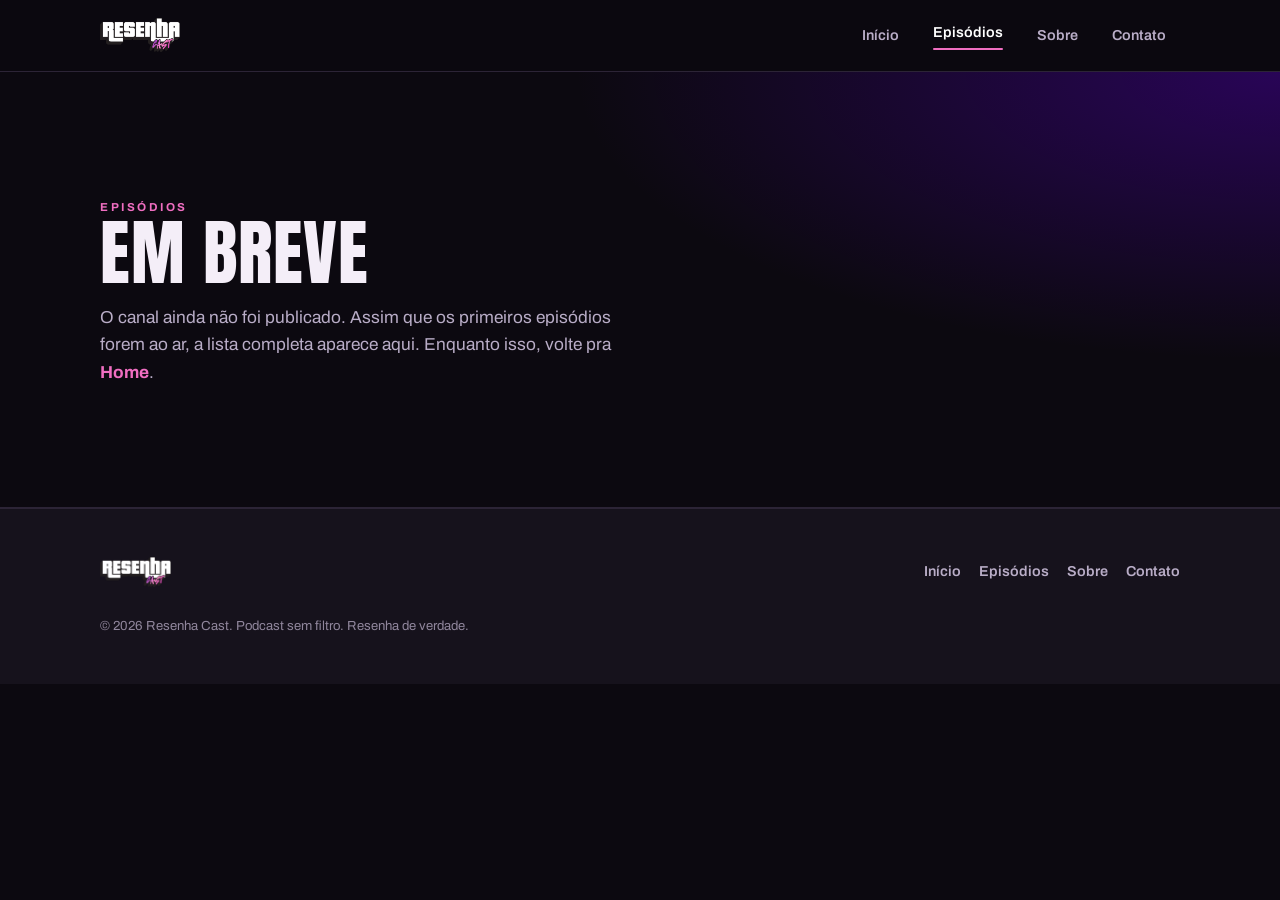
==== episodios.html @ 4e24410d "Base compartilhada + Home do Resenha Cast Passo 1 da ordem de entrega: site estático (HTML/CSS/JS va" ====
<!doctype html>
<html lang="pt-BR">
  <head>
    <meta charset="UTF-8" />
    <meta name="viewport" content="width=device-width, initial-scale=1.0" />
    <title>Episódios — Resenha Cast</title>
    <meta
      name="description"
      content="Todos os episódios do Resenha Cast. Em breve."
    />
    <link rel="preconnect" href="https://fonts.googleapis.com" />
    <link rel="preconnect" href="https://fonts.gstatic.com" crossorigin />
    <link
      href="https://fonts.googleapis.com/css2?family=Anton&family=Archivo:wght@400;600;700;800&display=swap"
      rel="stylesheet"
    />
    <link rel="stylesheet" href="assets/styles.css" />
    <link rel="icon" href="assets/logo-resenha.png" />
  </head>
  <body>
    <a class="skip-link" href="#conteudo">Pular para o conteúdo</a>

    <header class="site-header">
      <div class="container">
        <a class="brand" href="index.html" aria-label="Resenha Cast — início">
          <img src="assets/logo-resenha.png" alt="Resenha Cast" />
        </a>
        <button
          class="nav-toggle"
          type="button"
          aria-label="Abrir menu"
          aria-expanded="false"
          aria-controls="primary-nav"
        >
          <span></span><span></span><span></span>
        </button>
        <nav class="nav" id="primary-nav" aria-label="Navegação principal">
          <a href="index.html">Início</a>
          <a href="episodios.html" aria-current="page">Episódios</a>
          <a href="sobre.html">Sobre</a>
          <a href="contato.html">Contato</a>
        </nav>
      </div>
    </header>

    <main id="conteudo">
      <section class="page-hero">
        <div class="container">
          <span class="eyebrow">Episódios</span>
          <h1>Em breve</h1>
          <p>
            O canal ainda não foi publicado. Assim que os primeiros episódios
            forem ao ar, a lista completa aparece aqui. Enquanto isso, volte pra
            <a href="index.html" style="color: var(--cast-pink); font-weight: 700"
              >Home</a
            >.
          </p>
        </div>
      </section>
    </main>

    <footer class="site-footer">
      <div class="container">
        <a class="brand" href="index.html" aria-label="Resenha Cast — início">
          <img src="assets/logo-resenha.png" alt="Resenha Cast" />
        </a>
        <nav class="footer-links" aria-label="Rodapé">
          <a href="index.html">Início</a>
          <a href="episodios.html">Episódios</a>
          <a href="sobre.html">Sobre</a>
          <a href="contato.html">Contato</a>
        </nav>
        <p class="footer-note">
          © <span id="year">2026</span> Resenha Cast. Podcast sem filtro. Resenha
          de verdade.
        </p>
      </div>
    </footer>

    <script src="assets/main.js"></script>
    <script>
      document.getElementById("year").textContent = new Date().getFullYear();
    </script>
  </body>
</html>
---- assets/styles.css ----
/* ==========================================================================
   Resenha Cast — tokens + estilos globais
   Um único CSS compartilhado por todas as páginas.
   ========================================================================== */

/* ---- Design tokens (paleta oficial da arte) ---------------------------- */
:root {
  --white: #ffffff;
  --ink: #141414;
  --magenta: #c300e3;
  --magenta-light: #d357d7;
  --indigo: #45009d;
  --near-black: #1b1e17;
  --cast-purple: #a64dd6;
  --cast-pink: #f06ec1;

  /* Neutros de apoio (derivados, para superfícies escuras) */
  --bg: #0c0910;
  --surface: #16121c;
  --surface-2: #1e1826;
  --border: #2c2436;
  --text: #f4eef8;
  --text-dim: #b9adc7;

  --radius: 14px;
  --radius-sm: 10px;
  --maxw: 1120px;
  --header-h: 72px;

  --font-display: "Anton", "Arial Narrow", system-ui, sans-serif;
  --font-body: "Archivo", system-ui, -apple-system, "Segoe UI", sans-serif;
}

/* ---- Reset enxuto ------------------------------------------------------- */
*,
*::before,
*::after {
  box-sizing: border-box;
}

html {
  scroll-behavior: smooth;
}

@media (prefers-reduced-motion: reduce) {
  html {
    scroll-behavior: auto;
  }
  *,
  *::before,
  *::after {
    animation-duration: 0.01ms !important;
    animation-iteration-count: 1 !important;
    transition-duration: 0.01ms !important;
  }
}

body {
  margin: 0;
  background: var(--bg);
  color: var(--text);
  font-family: var(--font-body);
  font-size: 17px;
  line-height: 1.6;
  -webkit-font-smoothing: antialiased;
  text-rendering: optimizeLegibility;
}

img {
  max-width: 100%;
  display: block;
}

a {
  color: inherit;
  text-decoration: none;
}

h1,
h2,
h3 {
  margin: 0;
  font-family: var(--font-display);
  font-weight: 400;
  line-height: 0.95;
  letter-spacing: 0.01em;
  text-transform: uppercase;
}

p {
  margin: 0;
}

/* ---- Utilitários -------------------------------------------------------- */
.container {
  width: 100%;
  max-width: var(--maxw);
  margin-inline: auto;
  padding-inline: 20px;
}

.eyebrow {
  font-family: var(--font-body);
  font-weight: 700;
  font-size: 0.72rem;
  letter-spacing: 0.22em;
  text-transform: uppercase;
  color: var(--cast-pink);
}

.section {
  padding-block: clamp(56px, 8vw, 96px);
}

.section__head {
  display: flex;
  flex-direction: column;
  gap: 10px;
  margin-bottom: 36px;
}

.section__head h2 {
  font-size: clamp(2rem, 6vw, 3.25rem);
}

/* Foco de teclado visível em toda a interface */
:focus-visible {
  outline: 3px solid var(--cast-pink);
  outline-offset: 3px;
  border-radius: 4px;
}

/* Pular para o conteúdo (acessibilidade) */
.skip-link {
  position: absolute;
  left: 12px;
  top: -60px;
  z-index: 100;
  background: var(--white);
  color: var(--ink);
  padding: 10px 16px;
  border-radius: 8px;
  font-weight: 700;
  transition: top 0.15s ease;
}
.skip-link:focus {
  top: 12px;
}

/* ---- Botões ------------------------------------------------------------- */
.btn {
  display: inline-flex;
  align-items: center;
  justify-content: center;
  gap: 10px;
  font-family: var(--font-body);
  font-weight: 700;
  font-size: 0.95rem;
  letter-spacing: 0.02em;
  padding: 14px 26px;
  border-radius: 999px;
  border: 2px solid transparent;
  cursor: pointer;
  transition: transform 0.12s ease, background 0.2s ease, border-color 0.2s ease;
}
.btn:active {
  transform: translateY(1px);
}
.btn--primary {
  background: var(--magenta);
  color: var(--white);
}
.btn--primary:hover {
  background: var(--magenta-light);
}
.btn--ghost {
  background: transparent;
  border-color: rgba(255, 255, 255, 0.35);
  color: var(--white);
}
.btn--ghost:hover {
  border-color: var(--white);
  background: rgba(255, 255, 255, 0.08);
}

/* ==========================================================================
   Header (igual em todas as páginas)
   ========================================================================== */
.site-header {
  position: sticky;
  top: 0;
  z-index: 50;
  height: var(--header-h);
  display: flex;
  align-items: center;
  background: rgba(12, 9, 16, 0.72);
  backdrop-filter: blur(10px);
  border-bottom: 1px solid var(--border);
}

.site-header .container {
  display: flex;
  align-items: center;
  justify-content: space-between;
  gap: 20px;
}

.brand {
  display: inline-flex;
  align-items: center;
  height: 100%;
}
.brand img {
  height: 34px;
  width: auto;
}

.nav {
  display: flex;
  align-items: center;
  gap: 6px;
}
.nav a {
  font-weight: 600;
  font-size: 0.9rem;
  padding: 10px 14px;
  border-radius: 8px;
  color: var(--text-dim);
  transition: color 0.15s ease, background 0.15s ease;
}
.nav a:hover {
  color: var(--white);
  background: rgba(255, 255, 255, 0.06);
}
.nav a[aria-current="page"] {
  color: var(--white);
}
.nav a[aria-current="page"]::after {
  content: "";
  display: block;
  height: 2px;
  margin-top: 4px;
  border-radius: 2px;
  background: var(--cast-pink);
}

.nav-toggle {
  display: none;
  flex-direction: column;
  gap: 5px;
  padding: 10px;
  background: transparent;
  border: 0;
  cursor: pointer;
}
.nav-toggle span {
  width: 24px;
  height: 2px;
  background: var(--white);
  border-radius: 2px;
  transition: transform 0.2s ease, opacity 0.2s ease;
}

/* ==========================================================================
   Hero
   ========================================================================== */
.hero {
  position: relative;
  overflow: hidden;
  isolation: isolate;
  /* Gradiente recriado em CSS a partir da arte de referência */
  background:
    radial-gradient(110% 120% at 12% -5%, var(--magenta-light) 0%, transparent 42%),
    radial-gradient(120% 130% at 102% 0%, var(--indigo) 0%, transparent 52%),
    radial-gradient(150% 150% at 100% 105%, var(--magenta) 0%, transparent 55%),
    radial-gradient(120% 120% at -10% 115%, var(--near-black) 12%, transparent 60%),
    var(--indigo);
}
.hero::after {
  /* Vinheta descendo pro canto inferior-esquerdo */
  content: "";
  position: absolute;
  inset: 0;
  z-index: -1;
  background: radial-gradient(
    130% 120% at 0% 100%,
    rgba(12, 9, 16, 0.85) 0%,
    transparent 55%
  );
}

.hero__inner {
  min-height: calc(78vh - var(--header-h));
  display: flex;
  flex-direction: column;
  align-items: flex-start;
  justify-content: center;
  gap: 26px;
  padding-block: clamp(48px, 9vw, 96px);
}

.hero__logo {
  width: min(560px, 82%);
  filter: drop-shadow(0 18px 40px rgba(0, 0, 0, 0.45));
}

.hero__tagline {
  font-family: var(--font-body);
  font-weight: 800;
  letter-spacing: 0.18em;
  text-transform: uppercase;
  font-size: clamp(0.85rem, 2.4vw, 1.15rem);
  color: rgba(255, 255, 255, 0.92);
}

.hero__sub {
  max-width: 46ch;
  font-size: 1.05rem;
  color: rgba(255, 255, 255, 0.85);
}

.hero__actions {
  display: flex;
  flex-wrap: wrap;
  gap: 14px;
  margin-top: 6px;
}

/* ==========================================================================
   Cards de episódio — estilo "loading screen do GTA"
   ========================================================================== */
.episodes-grid {
  display: grid;
  gap: 22px;
  grid-template-columns: repeat(auto-fill, minmax(280px, 1fr));
}

.ep-card {
  position: relative;
  display: flex;
  flex-direction: column;
  justify-content: flex-end;
  aspect-ratio: 16 / 10;
  border-radius: var(--radius);
  overflow: hidden;
  background: var(--surface-2);
  border: 1px solid var(--border);
  isolation: isolate;
}

/* Thumb / placeholder */
.ep-card__thumb {
  position: absolute;
  inset: 0;
  z-index: -2;
  background:
    radial-gradient(90% 90% at 20% 10%, rgba(211, 87, 215, 0.5), transparent 60%),
    radial-gradient(90% 90% at 100% 100%, rgba(69, 0, 157, 0.7), transparent 60%),
    var(--surface);
  display: grid;
  place-items: center;
}
.ep-card__thumb img {
  width: 100%;
  height: 100%;
  object-fit: cover;
}
.ep-card__placeholder {
  font-family: var(--font-display);
  font-size: 2.4rem;
  color: rgba(255, 255, 255, 0.14);
  letter-spacing: 0.05em;
}

/* Tarja inferior escura com título + número */
.ep-card__bar {
  position: relative;
  padding: 18px 18px 16px;
  background: linear-gradient(
    to top,
    rgba(10, 8, 14, 0.96) 0%,
    rgba(10, 8, 14, 0.82) 55%,
    transparent 100%
  );
}
.ep-card__num {
  font-family: var(--font-body);
  font-weight: 800;
  font-size: 0.7rem;
  letter-spacing: 0.2em;
  text-transform: uppercase;
  color: var(--cast-pink);
}
.ep-card__title {
  font-family: var(--font-display);
  font-size: 1.5rem;
  margin-top: 4px;
  color: var(--white);
}
.ep-card__tag {
  position: absolute;
  top: 14px;
  right: 14px;
  z-index: 1;
  font-size: 0.68rem;
  font-weight: 700;
  letter-spacing: 0.12em;
  text-transform: uppercase;
  padding: 5px 10px;
  border-radius: 999px;
  background: rgba(0, 0, 0, 0.55);
  color: var(--text-dim);
  border: 1px solid var(--border);
}

/* ==========================================================================
   Onde ouvir
   ========================================================================== */
.listen-grid {
  display: grid;
  gap: 18px;
  grid-template-columns: repeat(auto-fit, minmax(220px, 1fr));
}
.listen-card {
  display: flex;
  flex-direction: column;
  gap: 6px;
  padding: 24px;
  border-radius: var(--radius);
  background: var(--surface);
  border: 1px solid var(--border);
}
.listen-card--live {
  border-color: var(--magenta);
  box-shadow: 0 0 0 1px var(--magenta) inset;
}
.listen-card__name {
  font-family: var(--font-display);
  font-size: 1.4rem;
}
.listen-card__status {
  font-size: 0.82rem;
  font-weight: 700;
  letter-spacing: 0.08em;
  text-transform: uppercase;
  color: var(--text-dim);
}
.listen-card--live .listen-card__status {
  color: var(--cast-pink);
}
.listen-card a.listen-card__status {
  color: var(--white);
}

/* ==========================================================================
   CTA de contato
   ========================================================================== */
.cta {
  background:
    radial-gradient(120% 140% at 100% 0%, rgba(195, 0, 227, 0.35), transparent 55%),
    radial-gradient(120% 140% at 0% 100%, rgba(69, 0, 157, 0.4), transparent 55%),
    var(--surface);
  border-block: 1px solid var(--border);
}
.cta__inner {
  display: flex;
  flex-wrap: wrap;
  align-items: center;
  justify-content: space-between;
  gap: 24px;
}
.cta h2 {
  font-size: clamp(1.8rem, 5vw, 2.75rem);
  max-width: 18ch;
}
.cta p {
  color: var(--text-dim);
  margin-top: 8px;
  max-width: 42ch;
}

/* ==========================================================================
   Página placeholder (Em breve)
   ========================================================================== */
.page-hero {
  padding-block: clamp(56px, 10vw, 120px);
  background:
    radial-gradient(100% 120% at 100% 0%, rgba(69, 0, 157, 0.5), transparent 55%),
    var(--bg);
  border-bottom: 1px solid var(--border);
}
.page-hero h1 {
  font-size: clamp(2.4rem, 8vw, 4.5rem);
}
.page-hero p {
  margin-top: 16px;
  max-width: 52ch;
  color: var(--text-dim);
  font-size: 1.08rem;
}

/* ==========================================================================
   Footer (igual em todas as páginas)
   ========================================================================== */
.site-footer {
  border-top: 1px solid var(--border);
  padding-block: 48px;
  background: var(--surface);
}
.site-footer .container {
  display: flex;
  flex-wrap: wrap;
  gap: 28px;
  align-items: center;
  justify-content: space-between;
}
.site-footer img {
  height: 30px;
}
.footer-links {
  display: flex;
  flex-wrap: wrap;
  gap: 18px;
}
.footer-links a {
  color: var(--text-dim);
  font-size: 0.9rem;
  font-weight: 600;
}
.footer-links a:hover {
  color: var(--white);
}
.footer-note {
  width: 100%;
  color: var(--text-dim);
  font-size: 0.82rem;
  opacity: 0.75;
}

/* ==========================================================================
   Responsivo — nav mobile
   ========================================================================== */
@media (max-width: 720px) {
  .nav-toggle {
    display: flex;
  }
  .nav {
    position: fixed;
    inset: var(--header-h) 0 auto 0;
    flex-direction: column;
    align-items: stretch;
    gap: 2px;
    padding: 14px 20px 20px;
    background: rgba(12, 9, 16, 0.98);
    border-bottom: 1px solid var(--border);
    transform: translateY(-120%);
    transition: transform 0.25s ease;
  }
  .nav[data-open="true"] {
    transform: translateY(0);
  }
  .nav a {
    padding: 14px 12px;
    font-size: 1rem;
  }
  .nav a[aria-current="page"]::after {
    display: none;
  }
}
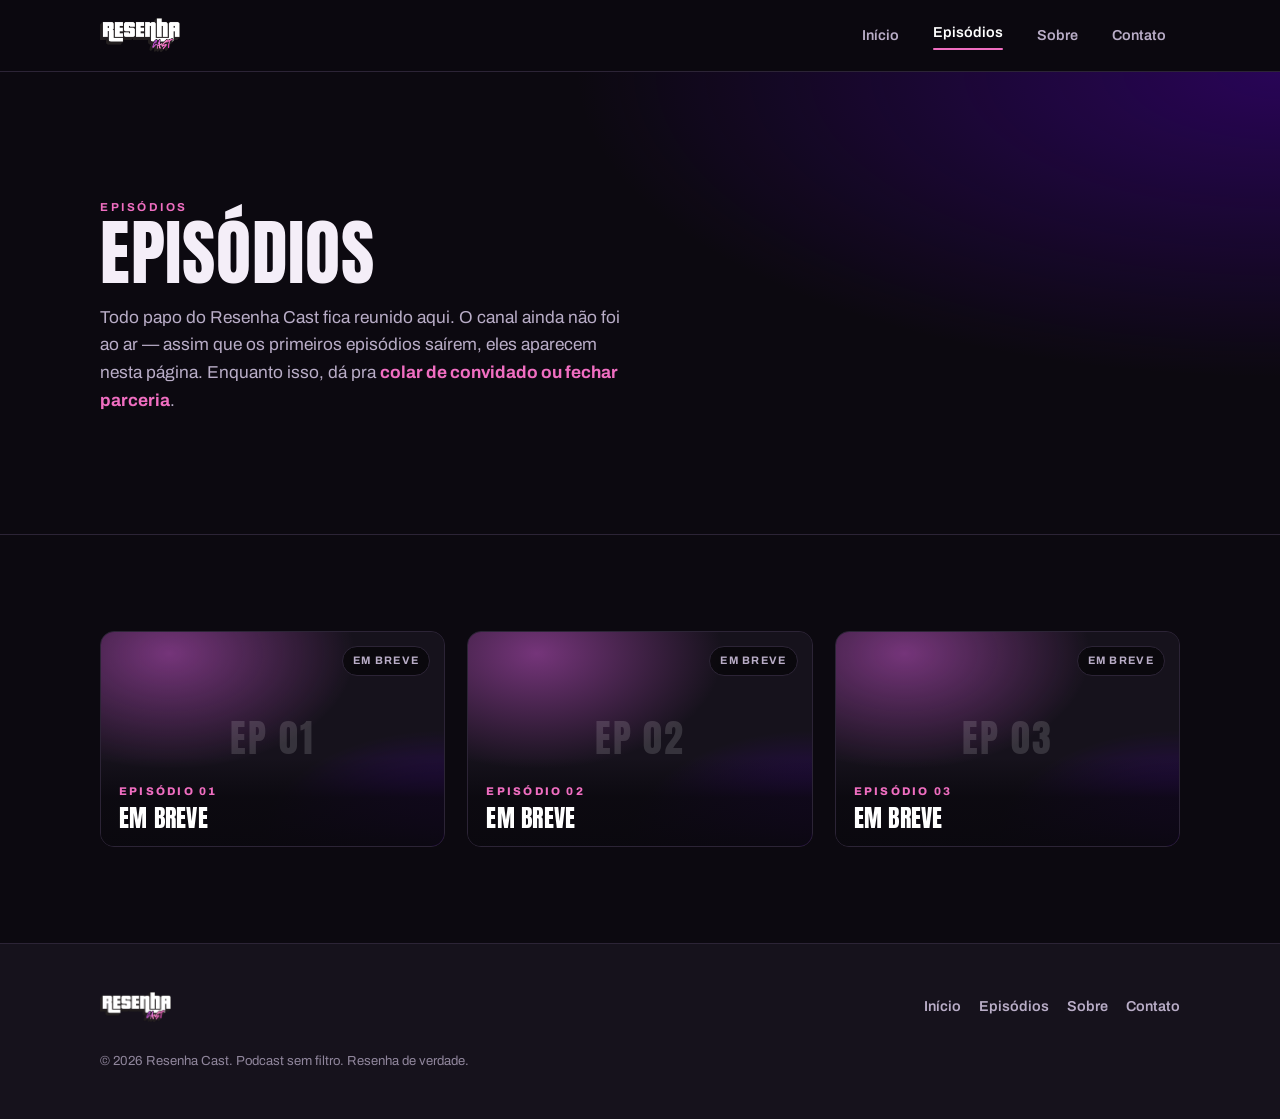
==== commit fdcf24de: "feat: adiciona página de episódios" ====
--- a/episodios.html
+++ b/episodios.html
@@ -47,14 +47,56 @@
       <section class="page-hero">
         <div class="container">
           <span class="eyebrow">Episódios</span>
-          <h1>Em breve</h1>
+          <h1>Episódios</h1>
           <p>
-            O canal ainda não foi publicado. Assim que os primeiros episódios
-            forem ao ar, a lista completa aparece aqui. Enquanto isso, volte pra
-            <a href="index.html" style="color: var(--cast-pink); font-weight: 700"
-              >Home</a
-            >.
+            Todo papo do Resenha Cast fica reunido aqui. O canal ainda não foi
+            ao ar — assim que os primeiros episódios saírem, eles aparecem nesta
+            página. Enquanto isso, dá pra
+            <a href="contato.html">colar de convidado ou fechar parceria</a>.
           </p>
+        </div>
+      </section>
+
+      <section class="section">
+        <div class="container">
+          <!-- Grid de episódios. Os cards "Em breve" abaixo são o estado atual
+               (canal ainda não publicado) e funcionam mesmo sem JS. Assim que
+               houver itens em assets/episodes.js, o script substitui estes
+               placeholders pelos episódios reais. -->
+          <div class="episodes-grid" id="episodes">
+            <article class="ep-card">
+              <span class="ep-card__tag">Em breve</span>
+              <div class="ep-card__thumb">
+                <span class="ep-card__placeholder">EP 01</span>
+              </div>
+              <div class="ep-card__bar">
+                <span class="ep-card__num">Episódio 01</span>
+                <h3 class="ep-card__title">Em breve</h3>
+              </div>
+            </article>
+
+            <article class="ep-card">
+              <span class="ep-card__tag">Em breve</span>
+              <div class="ep-card__thumb">
+                <span class="ep-card__placeholder">EP 02</span>
+              </div>
+              <div class="ep-card__bar">
+                <span class="ep-card__num">Episódio 02</span>
+                <h3 class="ep-card__title">Em breve</h3>
+              </div>
+            </article>
+
+            <article class="ep-card">
+              <span class="ep-card__tag">Em breve</span>
+              <div class="ep-card__thumb">
+                <span class="ep-card__placeholder">EP 03</span>
+              </div>
+              <div class="ep-card__bar">
+                <span class="ep-card__num">Episódio 03</span>
+                <h3 class="ep-card__title">Em breve</h3>
+              </div>
+            </article>
+          </div>
         </div>
       </section>
     </main>
@@ -78,6 +120,7 @@
     </footer>
 
     <script src="assets/main.js"></script>
+    <script src="assets/episodes.js"></script>
     <script>
       document.getElementById("year").textContent = new Date().getFullYear();
     </script>
--- a/assets/styles.css
+++ b/assets/styles.css
@@ -413,6 +413,22 @@
   border: 1px solid var(--border);
 }
 
+/* Card clicável (episódio com link pro vídeo) */
+.ep-card__thumb img {
+  transition: transform 0.4s ease;
+}
+.ep-card--link {
+  cursor: pointer;
+  transition: transform 0.15s ease, border-color 0.2s ease;
+}
+.ep-card--link:hover {
+  transform: translateY(-4px);
+  border-color: var(--magenta);
+}
+.ep-card--link:hover .ep-card__thumb img {
+  transform: scale(1.05);
+}
+
 /* ==========================================================================
    Onde ouvir
    ========================================================================== */
@@ -497,6 +513,13 @@
   max-width: 52ch;
   color: var(--text-dim);
   font-size: 1.08rem;
+}
+.page-hero a {
+  color: var(--cast-pink);
+  font-weight: 700;
+}
+.page-hero a:hover {
+  text-decoration: underline;
 }
 
 /* ==========================================================================
